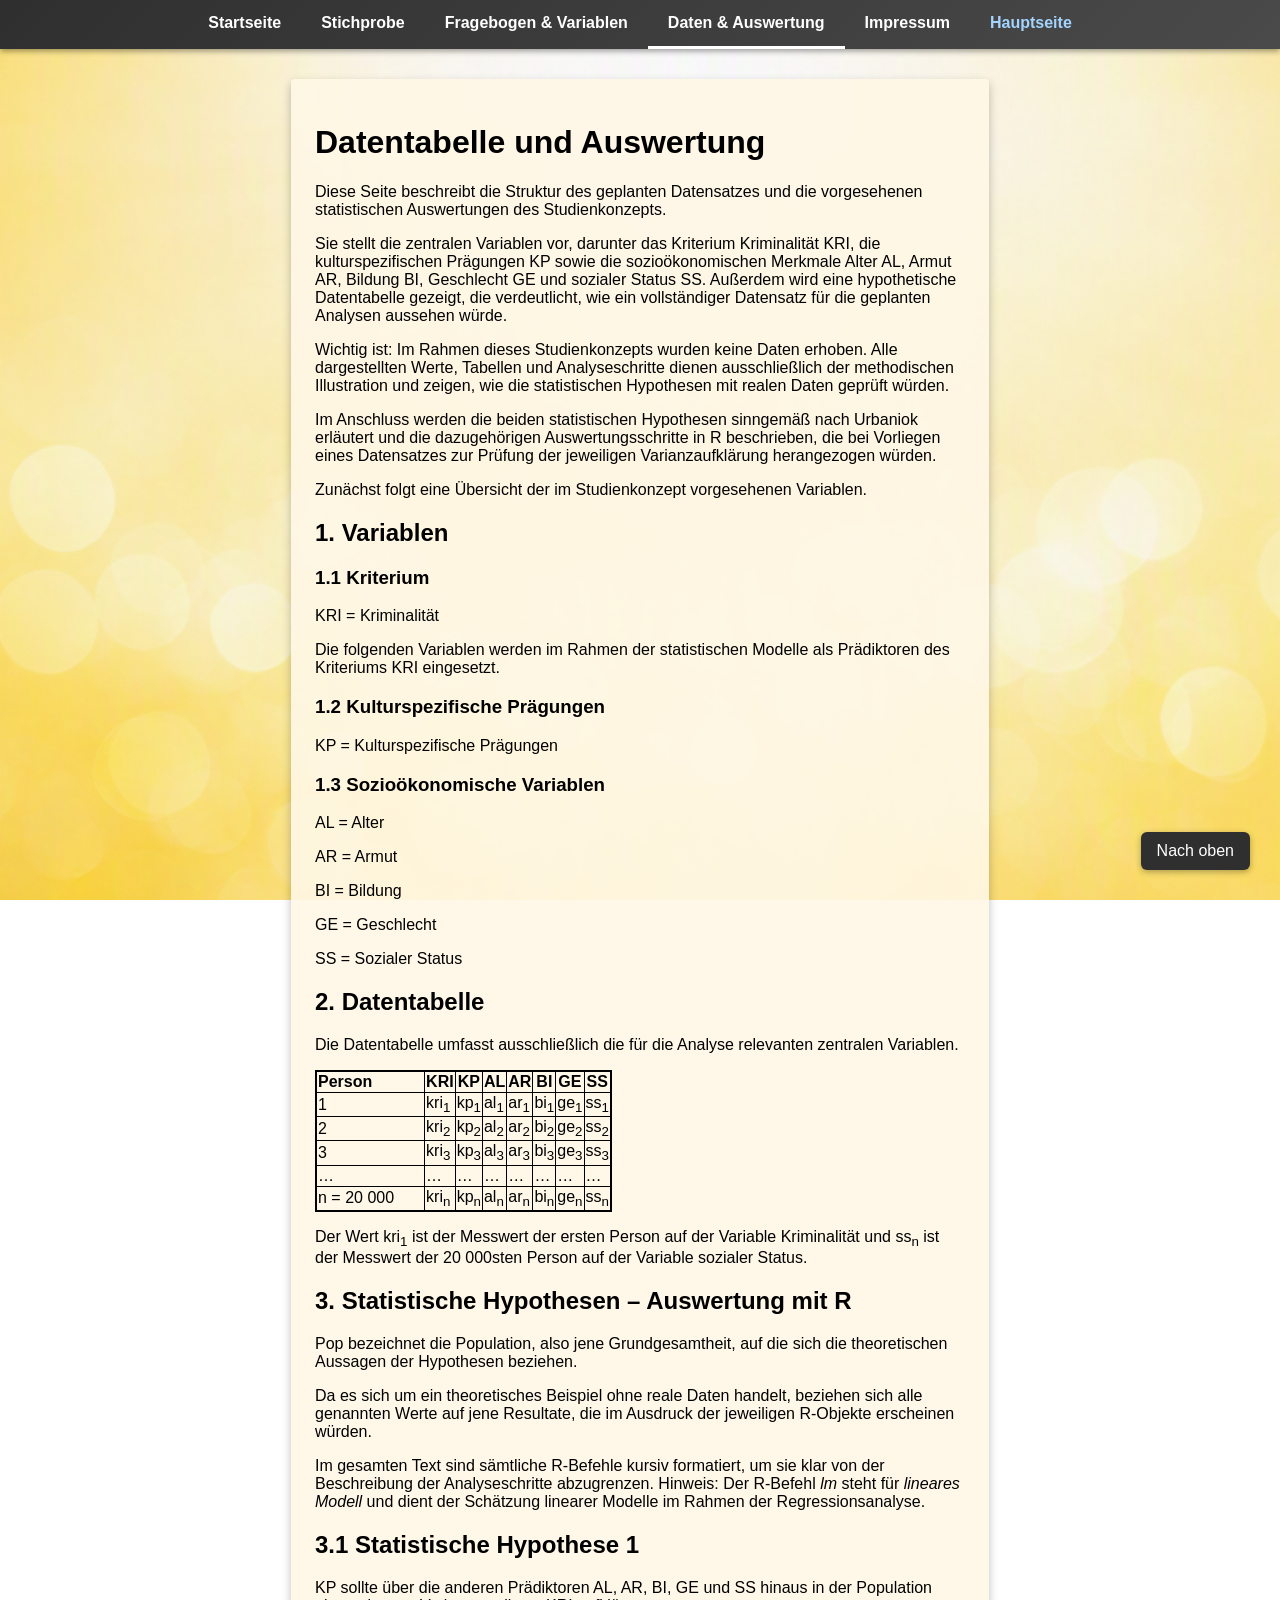
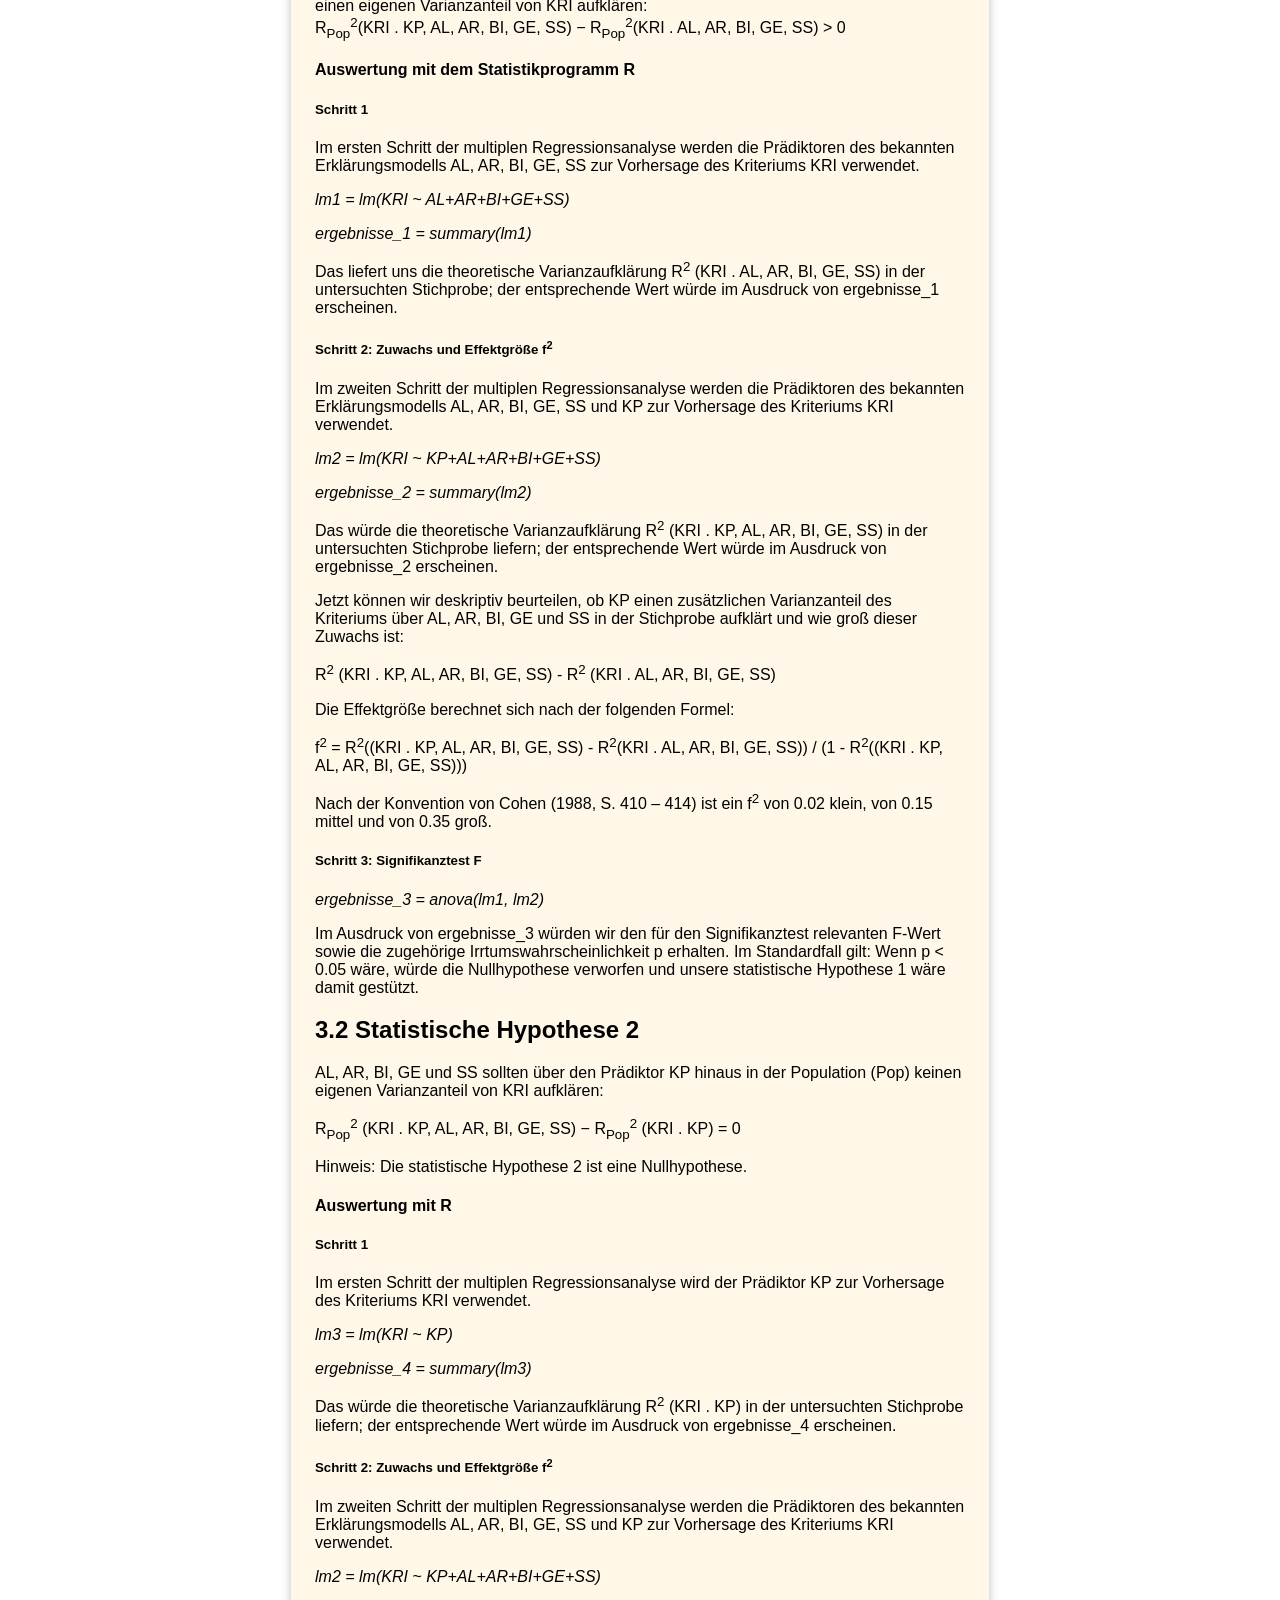
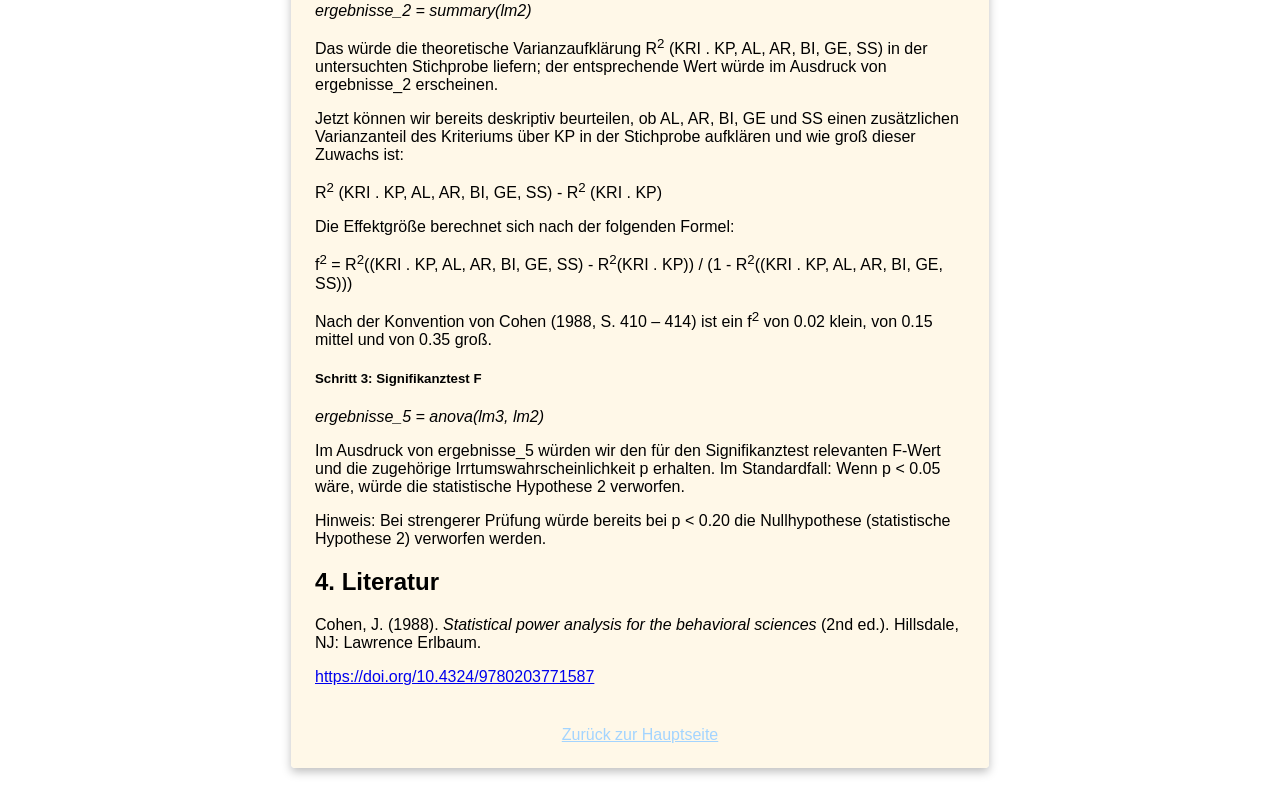
==== daten.html @ 9d4a14b6 "Add files via upload" ====
<!DOCTYPE html>
<html lang="de">
<head>
    <meta charset="UTF-8">
    <meta name="viewport" content="width=device-width, initial-scale=1.0">

    <!-- Google Analytics GA4 -->
    <script async src="https://www.googletagmanager.com/gtag/js?id=G-37CLNTBSNG"></script>
    <script>
        window.dataLayer = window.dataLayer || [];
        function gtag(){dataLayer.push(arguments);}
        gtag('js', new Date());
        gtag('config', 'G-37CLNTBSNG');
    </script>

    <title>Daten & Auswertung der Schweizer Studie – Datensatzstruktur & Regression</title>

    <meta name="description" content="Struktur des geplanten Datensatzes, zentrale Variablen und die statistischen Auswertungsschritte der Schweizer Studie – inklusive Varianzaufklärung.">

    <link rel="canonical" href="https://studienkonzept.kuhlmei.ch/daten.html">

    <link rel="stylesheet" href="style.css">

    <!-- Strukturierte Daten (Schema.org) -->
    <script type="application/ld+json">
   {
  "@context": "https://schema.org",
  "@graph": [

    {
      "@type": "WebPage",
      "@id": "https://studienkonzept.kuhlmei.ch/daten.html#webpage",
      "name": "Daten & Auswertung der Schweizer Studie",
      "url": "https://studienkonzept.kuhlmei.ch/daten.html",
      "description": "Struktur des geplanten Datensatzes, zentrale Variablen und die statistischen Auswertungsschritte der Schweizer Studie – inklusive Varianzaufklärung.",
      "inLanguage": "de"
    },

    {
      "@type": "BreadcrumbList",
      "@id": "https://studienkonzept.kuhlmei.ch/daten.html#breadcrumb",
      "itemListElement": [
        {
          "@type": "ListItem",
          "position": 1,
          "name": "Startseite",
          "item": "https://studienkonzept.kuhlmei.ch/"
        },
        {
          "@type": "ListItem",
          "position": 2,
          "name": "Daten & Auswertung",
          "item": "https://studienkonzept.kuhlmei.ch/daten.html"
        }
      ]
    },

    {
      "@type": "ScholarlyArticle",
      "@id": "https://studienkonzept.kuhlmei.ch/daten.html#article",
      "headline": "Daten & Auswertung der Schweizer Studie",
      "url": "https://studienkonzept.kuhlmei.ch/daten.html",
      "inLanguage": "de",
      "author": {
        "@type": "Person",
        "name": "Dr. Eckehard Kuhlmei"
      },
      "about": [
        "Kriminalität (KRI)",
        "Kulturspezifische Prägungen (KP)",
        "Sozioökonomische Variablen (AL, AR, BI, GE, SS)",
        "Regressionsanalyse",
        "Varianzaufklärung",
        "Hypothetische Datensätze"
      ],
      "keywords": [
        "Datensatzstruktur",
        "Regression",
        "Varianzaufklärung",
        "Schweizer Studie",
        "Statistische Hypothesen",
        "R-Auswertung"
      ]
    },

    {
      "@type": "Dataset",
      "@id": "https://studienkonzept.kuhlmei.ch/daten.html#dataset",
      "name": "Hypothetischer Datensatz der Schweizer Studie",
      "description": "Struktur und Variablen eines hypothetischen Datensatzes zur Analyse von Kriminalität, kulturspezifischen Prägungen und sozioökonomischen Merkmalen.",
      "url": "https://studienkonzept.kuhlmei.ch/daten.html",
      "creator": {
        "@type": "Person",
        "name": "Dr. Eckehard Kuhlmei"
      },
      "inLanguage": "de",
      "isAccessibleForFree": true,
      "variableMeasured": [
        {
          "@type": "PropertyValue",
          "name": "KRI",
          "description": "Kriminalität"
        },
        {
          "@type": "PropertyValue",
          "name": "KP",
          "description": "Kulturspezifische Prägungen"
        },
        {
          "@type": "PropertyValue",
          "name": "AL",
          "description": "Alter"
        },
        {
          "@type": "PropertyValue",
          "name": "AR",
          "description": "Armut"
        },
        {
          "@type": "PropertyValue",
          "name": "BI",
          "description": "Bildung"
        },
        {
          "@type": "PropertyValue",
          "name": "GE",
          "description": "Geschlecht"
        },
        {
          "@type": "PropertyValue",
          "name": "SS",
          "description": "Sozialer Status"
        }
      ]
    }

  ]
}

    </script>

</head>

<body>

    <!-- Navigation – identisch zur Fragebogenseite -->
    <nav class="main-nav">
        <ul>
            <li><a href="index.html">Startseite</a></li>
            <li><a href="stichprobe.html">Stichprobe</a></li>
            <li><a href="fragebogen.html">Fragebogen & Variablen</a></li>
            <li><a href="daten.html" class="active">Daten & Auswertung</a></li>
            <li><a href="impressum.html">Impressum</a></li>
            <li><a href="https://urban.kuhlmei.ch" class="nav-link-main">Hauptseite</a></li>
        </ul>
    </nav>

    <!-- Hauptinhalt -->
    <div class="page-wrapper">

        <h1> Datentabelle und Auswertung </h1>

<p> Diese Seite beschreibt die Struktur des geplanten Datensatzes und die vorgesehenen statistischen Auswertungen des Studienkonzepts. </p>

<p> Sie stellt die zentralen Variablen vor, darunter das Kriterium Kriminalität KRI, die kulturspezifischen Prägungen KP sowie die sozioökonomischen Merkmale Alter AL, Armut AR, Bildung BI, Geschlecht GE und sozialer Status SS. Außerdem wird eine hypothetische Datentabelle gezeigt, die verdeutlicht, wie ein vollständiger Datensatz für die geplanten Analysen aussehen würde. </p>

<p> Wichtig ist: Im Rahmen dieses Studienkonzepts wurden keine Daten erhoben. Alle dargestellten Werte, Tabellen und Analyseschritte dienen ausschließlich der methodischen Illustration und zeigen, wie die statistischen Hypothesen mit realen Daten geprüft würden. </p>

<p> Im Anschluss werden die beiden statistischen Hypothesen sinngemäß nach Urbaniok erläutert und die dazugehörigen Auswertungsschritte in R beschrieben, die bei Vorliegen eines Datensatzes zur Prüfung der jeweiligen Varianzaufklärung herangezogen würden.</p>

<p> Zunächst folgt eine Übersicht der im Studienkonzept vorgesehenen Variablen. </p>

<h2> 1. Variablen </h2>

<h3> 1.1 Kriterium </h3>

<p> KRI = Kriminalität</p>

<p>Die folgenden Variablen werden im Rahmen
der statistischen Modelle als Prädiktoren des Kriteriums KRI eingesetzt.</p>

<h3> 1.2 Kulturspezifische Prägungen </h3>

<p> KP = Kulturspezifische Prägungen</p>

<h3> 1.3 Sozioökonomische Variablen </h3>

<p> AL = Alter</p>
<p> AR = Armut</p>
<p> BI = Bildung</p>
<p> GE = Geschlecht</p>
<p> SS = Sozialer Status</p>


<h2> 2. Datentabelle </h2>

<p> Die Datentabelle umfasst ausschließlich die für die Analyse relevanten zentralen Variablen. </p>


<table class="table-wide-first-column">
    <thead>
        <tr>
            <th>Person</th>
            <th>KRI</th>
            <th>KP</th>
            <th>AL</th>
            <th>AR</th>
            <th>BI</th>
            <th>GE</th>
            <th>SS</th>
        </tr>
    </thead>

    <tbody>
        <tr>
            <td>1</td>
            <td>kri<sub>1</sub></td>
            <td>kp<sub>1</sub></td>
            <td>al<sub>1</sub></td>
            <td>ar<sub>1</sub></td>
            <td>bi<sub>1</sub></td>
            <td>ge<sub>1</sub></td>
            <td>ss<sub>1</sub></td>
        </tr>

        <tr>
            <td>2</td>
            <td>kri<sub>2</sub></td>
            <td>kp<sub>2</sub></td>
            <td>al<sub>2</sub></td>
            <td>ar<sub>2</sub></td>
            <td>bi<sub>2</sub></td>
            <td>ge<sub>2</sub></td>
            <td>ss<sub>2</sub></td>
        </tr>

        <tr>
            <td>3</td>
            <td>kri<sub>3</sub></td>
            <td>kp<sub>3</sub></td>
            <td>al<sub>3</sub></td>
            <td>ar<sub>3</sub></td>
            <td>bi<sub>3</sub></td>
            <td>ge<sub>3</sub></td>
            <td>ss<sub>3</sub></td>
        </tr>

        <tr>
            <td>…</td>
            <td>…</td>
            <td>…</td>
            <td>…</td>
            <td>…</td>
            <td>…</td>
            <td>…</td>
            <td>…</td>
        </tr>

        <tr>
            <td>n = 20&nbsp;000</td>
            <td>kri<sub>n</sub></td>
            <td>kp<sub>n</sub></td>
            <td>al<sub>n</sub></td>
            <td>ar<sub>n</sub></td>
            <td>bi<sub>n</sub></td>
            <td>ge<sub>n</sub></td>
            <td>ss<sub>n</sub></td>
        </tr>
    </tbody>
</table>


<p> Der Wert kri<sub>1</sub> ist der Messwert der ersten Person auf der Variable Kriminalität und ss<sub>n</sub> ist der Messwert der 20&nbsp;000sten Person auf der Variable sozialer Status.</p>

<h2> 3. Statistische Hypothesen – Auswertung mit R </h2>

<p> Pop bezeichnet die Population, also jene Grundgesamtheit, auf die sich die theoretischen Aussagen der Hypothesen beziehen.</p>

<p> Da es sich um ein theoretisches Beispiel ohne reale Daten handelt, beziehen sich alle genannten Werte auf jene Resultate, die im Ausdruck der jeweiligen R-Objekte erscheinen würden.</p>

<p>Im gesamten Text sind sämtliche R‑Befehle kursiv formatiert, um sie klar von der Beschreibung der Analyseschritte abzugrenzen.
Hinweis: Der R-Befehl <em>lm</em> steht für <em>lineares Modell</em> und dient der Schätzung linearer Modelle im Rahmen der Regressionsanalyse.</p>

<h2> 3.1 Statistische Hypothese 1 </h2> 

KP sollte über die anderen Prädiktoren AL, AR, BI, GE und SS hinaus in der Population einen eigenen Varianzanteil von KRI aufklären: <br>

R<sub>Pop</sub><sup>2</sup>(KRI . KP, AL, AR, BI, GE, SS) 
−
R<sub>Pop</sub><sup>2</sup>(KRI . AL, AR, BI, GE, SS) > 0

<h4> Auswertung mit dem Statistikprogramm R </h4>

<h5> Schritt 1</h5>

<p> Im ersten Schritt der multiplen Regressionsanalyse werden die Prädiktoren des bekannten Erklärungsmodells AL, AR, BI, GE, SS zur Vorhersage des Kriteriums KRI verwendet.</p>

<p> <em>lm1 = lm(KRI ~ AL+AR+BI+GE+SS)</em></p>

<p> <em>ergebnisse_1 = summary(lm1)</em> </p>

<p> Das liefert uns die theoretische Varianzaufklärung R<sup>2</sup> (KRI . AL, AR, BI, GE, SS) in der untersuchten Stichprobe; der entsprechende Wert würde im Ausdruck von ergebnisse_1 erscheinen. </p>

<h5> Schritt 2: Zuwachs und Effektgröße f<sup>2</sup> </h5>

<p> Im zweiten Schritt der multiplen Regressionsanalyse werden die Prädiktoren des bekannten Erklärungsmodells AL, AR, BI, GE, SS und KP zur Vorhersage des Kriteriums KRI verwendet. </p>

<p> <em>lm2 = lm(KRI ~ KP+AL+AR+BI+GE+SS)</em> </p>

<p> <em>ergebnisse_2 = summary(lm2)</em> </p>

<p> Das würde die theoretische Varianzaufklärung R<sup>2</sup> (KRI . KP, AL, AR, BI, GE, SS) in der untersuchten Stichprobe liefern; der entsprechende Wert würde im Ausdruck von ergebnisse_2 erscheinen.</p>

<p> Jetzt können wir deskriptiv beurteilen, ob KP einen zusätzlichen Varianzanteil des Kriteriums über AL, AR, BI, GE und SS  in der Stichprobe aufklärt und wie groß dieser Zuwachs ist: </p>

<p> R<sup>2</sup> (KRI . KP, AL, AR, BI, GE, SS) - R<sup>2</sup> (KRI . AL, AR, BI, GE, SS) </p>

<p>Die Effektgröße berechnet sich nach der folgenden Formel:</p>

<p>f<sup>2</sup> = R<sup>2</sup>((KRI . KP, AL, AR, BI, GE, SS) - R<sup>2</sup>(KRI . AL, AR, BI, GE, SS)) / (1 - R<sup>2</sup>((KRI . KP, AL, AR, BI, GE, SS)))</p>

<p>Nach der Konvention von Cohen (1988, S. 410 – 414) ist ein f<sup>2</sup> von 0.02 klein, von 0.15 mittel und von 0.35 groß.</p>

<h5> Schritt 3: Signifikanztest F</h5>

<p> <em>ergebnisse_3 = anova(lm1, lm2)</em> </p>

<p> Im Ausdruck von ergebnisse_3 würden wir den für den Signifikanztest relevanten F-Wert sowie die zugehörige Irrtumswahrscheinlichkeit p erhalten. Im Standardfall gilt: Wenn p < 0.05 wäre, würde die Nullhypothese verworfen und unsere statistische Hypothese 1 wäre damit gestützt.</p>

<h2> 3.2 Statistische Hypothese 2 </h2>

<p> AL, AR, BI, GE und SS sollten über den Prädiktor KP hinaus in der Population (Pop) keinen eigenen Varianzanteil von KRI aufklären: </p>

<p> R<sub>Pop</sub><sup>2</sup> (KRI . KP, AL, AR, BI, GE, SS) − R<sub>Pop</sub><sup>2</sup> (KRI . KP) = 0</p>

<p> Hinweis: Die statistische Hypothese 2 ist eine Nullhypothese. </p>

<h4> Auswertung mit R </h4>

<h5> Schritt 1</h5>

<p> Im ersten Schritt der multiplen Regressionsanalyse wird der Prädiktor KP zur Vorhersage des Kriteriums KRI verwendet. </p>

<p> <em>lm3 = lm(KRI ~ KP)</em> </p>

<p> <em>ergebnisse_4 = summary(lm3)</em> </p>

<p> Das würde die theoretische Varianzaufklärung R<sup>2</sup> (KRI . KP) in der untersuchten Stichprobe liefern; der entsprechende Wert würde im Ausdruck von ergebnisse_4 erscheinen.</p>

<h5> Schritt 2: Zuwachs und Effektgröße f<sup>2</sup> </h5>

<p> Im zweiten Schritt der multiplen Regressionsanalyse werden die Prädiktoren des bekannten Erklärungsmodells AL, AR, BI, GE, SS und KP zur Vorhersage des Kriteriums KRI verwendet. </p>

<p> <em>lm2 = lm(KRI ~ KP+AL+AR+BI+GE+SS)</em> </p>

<p> <em>ergebnisse_2 = summary(lm2)</em> </p>

<p> Das würde die theoretische Varianzaufklärung R<sup>2</sup> (KRI . KP, AL, AR, BI, GE, SS) in der untersuchten Stichprobe liefern; der entsprechende Wert würde im Ausdruck von ergebnisse_2 erscheinen.</p>

<p> Jetzt können wir bereits deskriptiv beurteilen, ob AL, AR, BI, GE und SS  einen zusätzlichen Varianzanteil des Kriteriums über KP in der Stichprobe aufklären und wie groß dieser Zuwachs ist: </p>

<p> R<sup>2</sup> (KRI . KP, AL, AR, BI, GE, SS) - R<sup>2</sup> (KRI . KP)</p>

<p>Die Effektgröße berechnet sich nach der folgenden Formel:</p>

<p>f<sup>2</sup> = R<sup>2</sup>((KRI . KP, AL, AR, BI, GE, SS) - R<sup>2</sup>(KRI . KP)) / (1 - R<sup>2</sup>((KRI . KP, AL, AR, BI, GE, SS)))</p>

<p>Nach der Konvention von Cohen (1988, S. 410 – 414) ist ein f<sup>2</sup> von 0.02 klein, von 0.15 mittel und von 0.35 groß.</p>

<h5> Schritt 3: Signifikanztest F </h5>

<p> <em>ergebnisse_5 = anova(lm3, lm2)</em> </p>

<p> Im Ausdruck von ergebnisse_5 würden wir den für den Signifikanztest relevanten F-Wert und die zugehörige Irrtumswahrscheinlichkeit p erhalten.  Im Standardfall: Wenn p < 0.05 wäre, würde die statistische Hypothese 2 verworfen. </p>

<p> Hinweis: Bei strengerer Prüfung würde bereits bei p < 0.20 die Nullhypothese (statistische Hypothese 2) verworfen werden. </p>

<h2> 4. Literatur </h2>
<p> Cohen, J. (1988). <em>Statistical power analysis for the behavioral sciences</em> (2nd ed.). Hillsdale, NJ: Lawrence Erlbaum. </p>
<p><a href="https://doi.org/10.4324/9780203771587">https://doi.org/10.4324/9780203771587</a></p>

<!-- Zentrierter Link zurück -->
<div style="text-align:center; margin-top:40px;">
    <a href="https://urban.kuhlmei.ch/kausalitätsnachweis.html" class="back-link" style="color:#a3d4ff;">
        Zurück zur Hauptseite
    </a>
</div>


    </div>

</div>
<p style="margin-top:40px;">
            <a href="#" class="back-to-top">Nach oben</a>
        </p>

</body>
</html>
---- style.css ----
/* ---------------------------------------------------------
   GLOBAL
--------------------------------------------------------- */

body {
    margin: 0;
    font-family: Arial, sans-serif;
    background-image: url("hintergkn.png");
    background-size: cover;
    background-position: center;
    background-attachment: fixed;
    color: #000;
}

/* ---------------------------------------------------------
   NAVIGATION – Marmor-Dunkelgrau, glänzend, zentriert
--------------------------------------------------------- */

.main-nav {
    background: linear-gradient(135deg, #2f2f2f, #4a4a4a);
    color: #ffffff;
    box-shadow: 0 2px 6px rgba(0,0,0,0.4);
}

.main-nav ul {
    list-style: none;
    margin: 0;
    padding: 0;

    display: flex;
    justify-content: center;
    align-items: center;
}

.main-nav li {
    margin: 0;
}

.main-nav a {
    display: block;
    padding: 14px 20px;
    color: #ffffff;
    text-decoration: none;
    font-weight: 600;

    border-bottom: 3px solid transparent;   /* Basislinie unsichtbar */
}

/* Hover-Effekt */
.main-nav a:hover {
    background-color: rgba(255,255,255,0.15);
}

/* ---------------------------------------------------------
   AKTIVER NAVIGATIONSPUNKT – Unterstrichen
--------------------------------------------------------- */

.main-nav a.active {
    border-bottom: 3px solid #ffffff;       /* klare Unterstreichung */
    text-underline-offset: 4px;
}

/* ---------------------------------------------------------
   PAGE WRAPPER – Cremeweiß, Opazität 0.9, schmal
--------------------------------------------------------- */

.page-wrapper {
    max-width: 650px;
    margin: 30px auto;
    padding: 24px;
    background-color: rgba(255, 248, 230, 0.9);
    box-shadow: 0 4px 10px rgba(0,0,0,0.25);
    border-radius: 4px;
}

/* ---------------------------------------------------------
   TEXT & BILDER
--------------------------------------------------------- */

.page-wrapper img {
    width: 100%;
    height: auto;
    margin: 20px 0;
    display: block;
}

/* ---------------------------------------------------------
   RESPONSIVE DESIGN – unter 600px Navigation vertikal
--------------------------------------------------------- */

@media (max-width: 600px) {

    .main-nav ul {
        flex-direction: column;
        justify-content: center;
    }

    .main-nav a {
        border-top: 1px solid rgba(255,255,255,0.2);
        text-align: center;
    }

    .page-wrapper {
        max-width: 90%;
        margin: 15px auto;
        padding: 18px;
    }
}

/* ---------------------------------------------------------
   BACK TO TOP BUTTON
--------------------------------------------------------- */

.back-to-top {
    background-color: #2f2f2f;
    color: white;
    padding: 8px 14px;
    border-radius: 6px;
    text-decoration: none;
}

.back-to-top:hover {
    background-color: #3399ff;
}

/* ---------------------------------------------------------
   SUPERSMALL
--------------------------------------------------------- */

.supersmall {
    font-size: 0.7em;
    vertical-align: super;
}

/* ---------------------------------------------------------
   BACK TO TOP BUTTON – rechts unten fixiert
--------------------------------------------------------- */

.back-to-top {
    position: fixed;
    bottom: 30px;
    right: 30px;
    background-color: #2f2f2f;
    color: white;
    padding: 10px 16px;
    border-radius: 6px;
    text-decoration: none;
    box-shadow: 0 2px 6px rgba(0,0,0,0.3);
    z-index: 999;
}

.back-to-top:hover {
    background-color: #3399ff;
}

.indent-o {
    margin-left: 18px;
}


/* ---------------------------------------------------------
   LISTEN-EINZÜGE
--------------------------------------------------------- */

/* Einzug für Absätze mit schwarzem Punkt (•) */
.indent-dot {
    margin-left: 12px;
}

/* Stärkerer Einzug für Absätze mit o */
.indent-o {
    margin-left: 26px;
}

/* Hauptseite-Link hellblau */
.nav-link-main {
    color: #a3d4ff !important;
}

.table-wide-first-column td:first-child,
.table-wide-first-column th:first-child {
    text-align: left !important;
    padding-right: 30px; /* größerer Abstand zur zweiten Spalte */
}

/* Schwarze Umrandung für die gesamte Tabelle */
.table-wide-first-column {
    border: 2px solid black;
    border-collapse: collapse;
}

/* Schwarze Linien für alle Zellen */
.table-wide-first-column th,
.table-wide-first-column td {
    border: 1px solid black;
}

/* Erste Spalte linksbündig + größerer Abstand */
.table-wide-first-column th:first-child,
.table-wide-first-column td:first-child {
    text-align: left !important;
    padding-right: 30px;
}
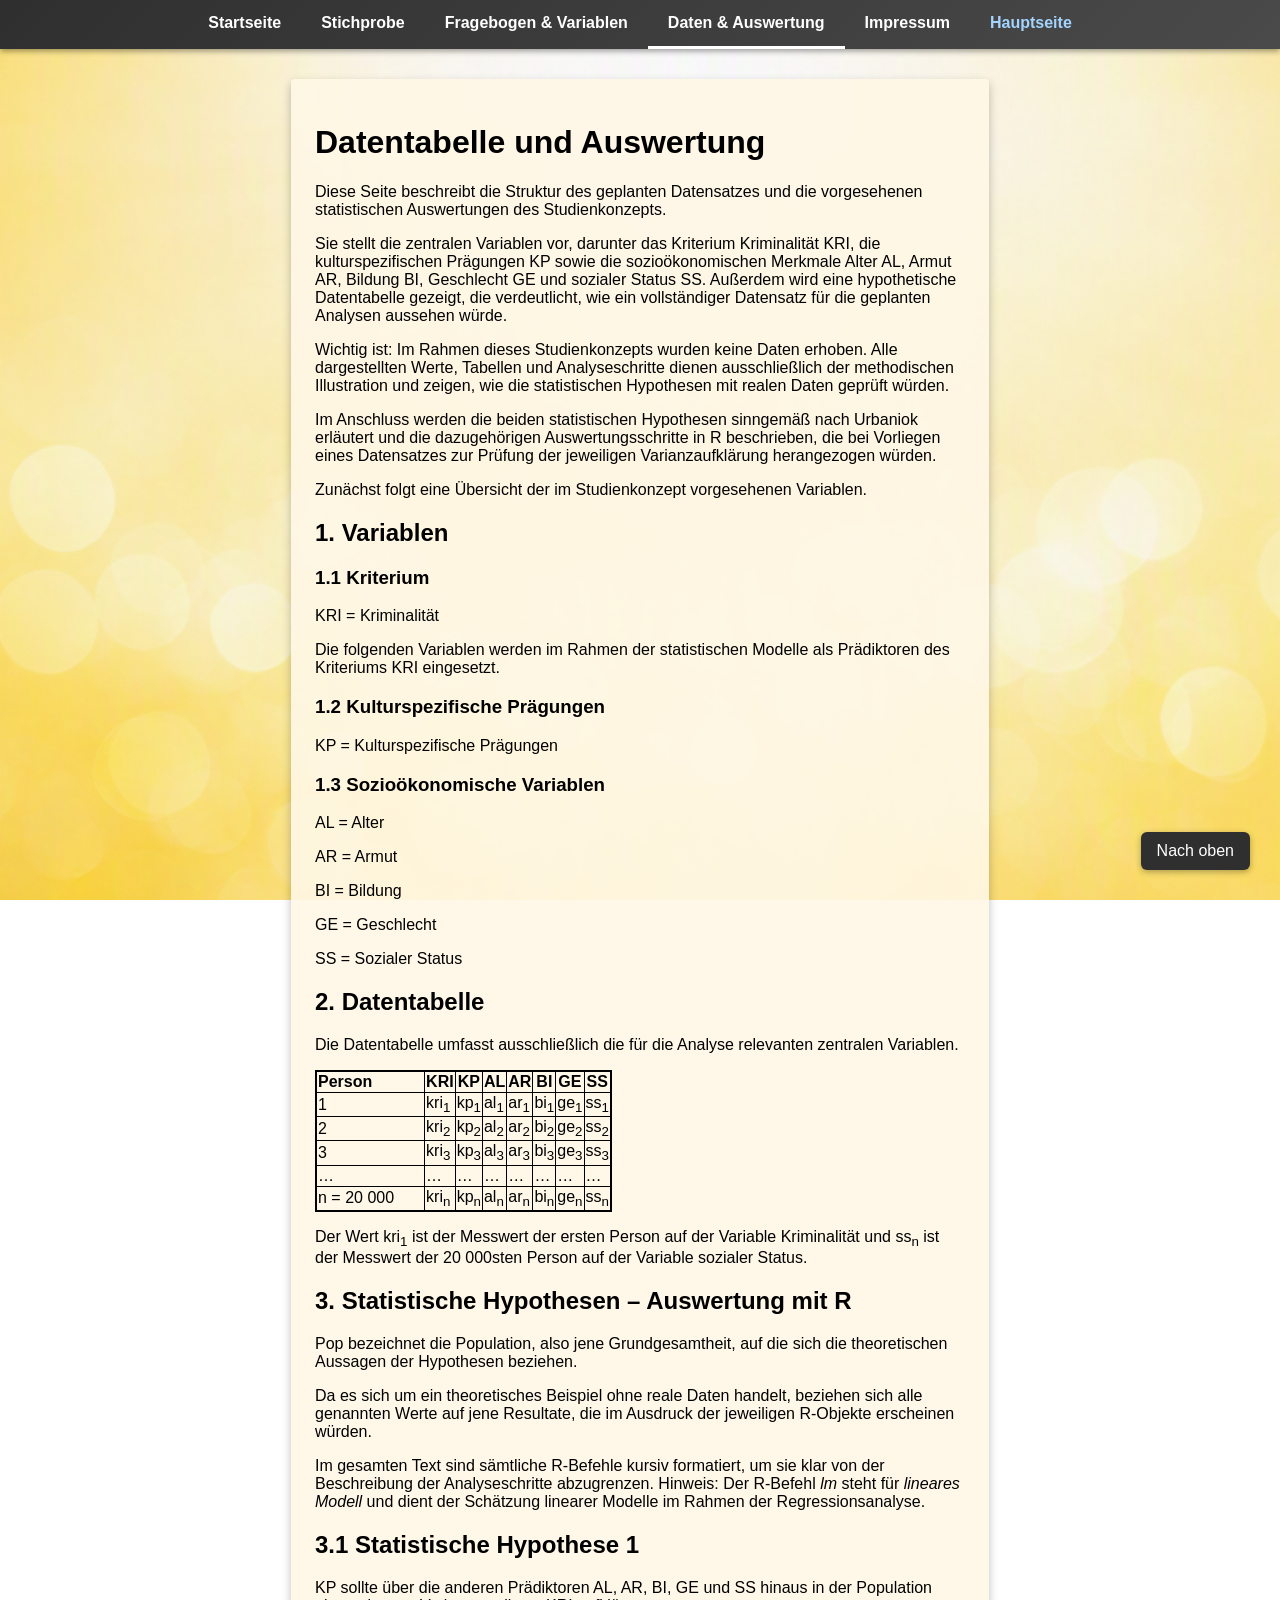
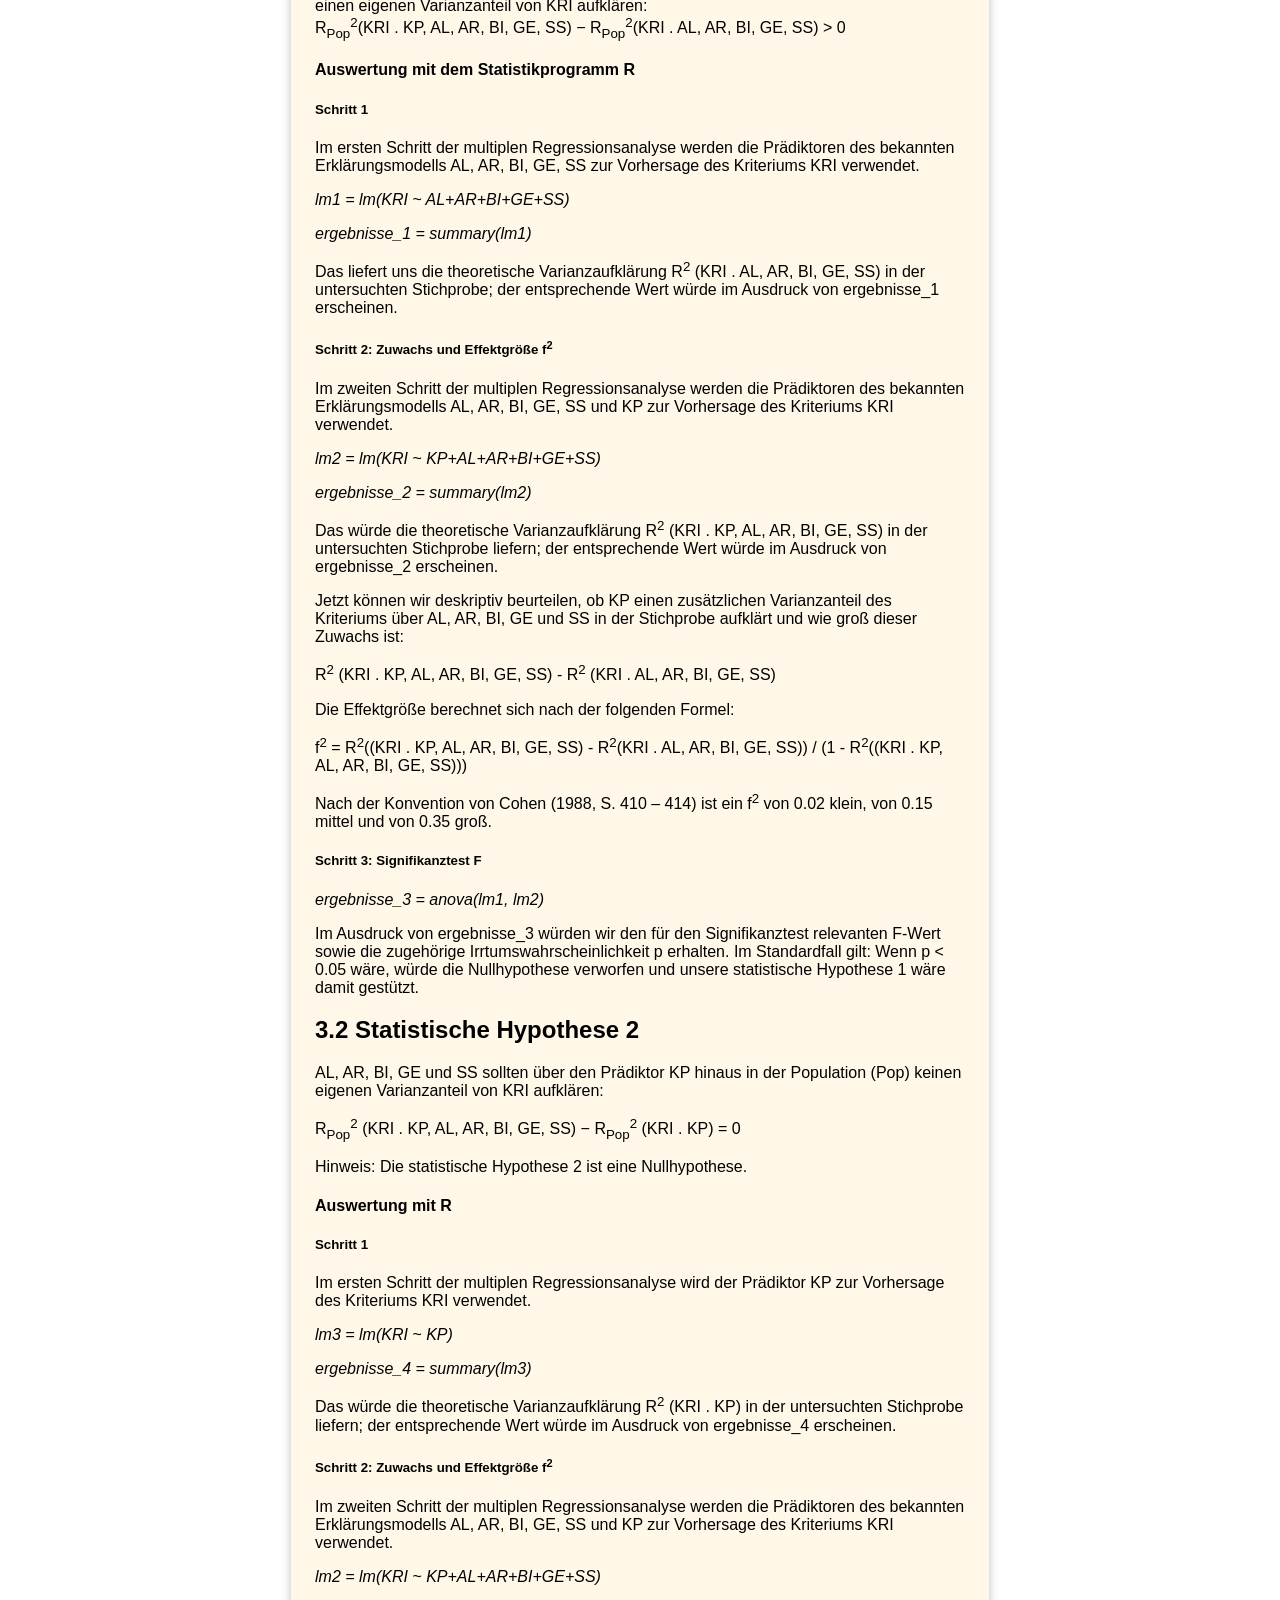
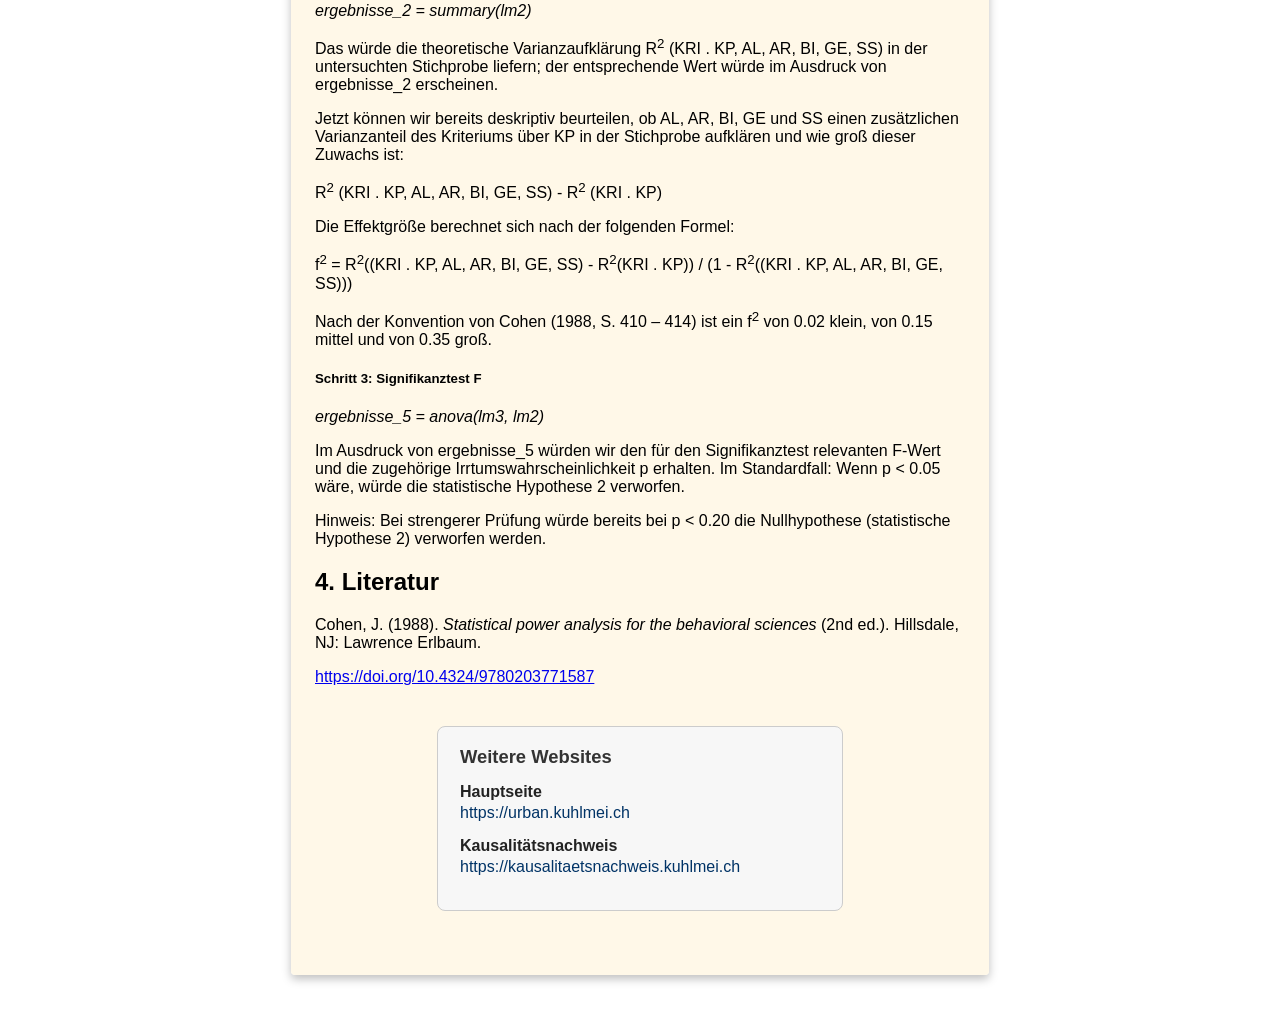
==== commit 97201b9a: "Add files via upload" ====
--- a/daten.html
+++ b/daten.html
@@ -379,13 +379,25 @@
 <p> Cohen, J. (1988). <em>Statistical power analysis for the behavioral sciences</em> (2nd ed.). Hillsdale, NJ: Lawrence Erlbaum. </p>
 <p><a href="https://doi.org/10.4324/9780203771587">https://doi.org/10.4324/9780203771587</a></p>
 
-<!-- Zentrierter Link zurück -->
-<div style="text-align:center; margin-top:40px;">
-    <a href="https://urban.kuhlmei.ch/kausalitätsnachweis.html" class="back-link" style="color:#a3d4ff;">
-        Zurück zur Hauptseite
-    </a>
+<div class="linkbox small-centered">
+
+    <h3>Weitere Websites</h3>
+
+    <div class="item">
+        <span>Hauptseite</span>
+        <a href="https://urban.kuhlmei.ch" target="_blank">
+            https://urban.kuhlmei.ch
+        </a>
+    </div>
+
+    <div class="item">
+        <span>Kausalitätsnachweis</span>
+        <a href="https://kausalitaetsnachweis.kuhlmei.ch" target="_blank">
+            https://kausalitaetsnachweis.kuhlmei.ch
+        </a>
+    </div>
+
 </div>
-
 
     </div>
 
--- a/style.css
+++ b/style.css
@@ -201,3 +201,52 @@
     text-align: left !important;
     padding-right: 30px;
 }
+
+.linkbox {
+    border: 1px solid #ccc;
+    background: #f7f7f7;
+    padding: 25px;
+    border-radius: 8px;
+    max-width: 650px;
+    margin-top: 40px;
+}
+
+.linkbox h3 {
+    margin-top: 0;
+    margin-bottom: 15px;
+    font-size: 1.15em;
+    color: #333;
+}
+
+.linkbox .section {
+    margin-top: 30px;
+}
+
+.item {
+    margin-bottom: 15px;
+}
+
+.item span {
+    font-weight: 600;
+    display: block;
+    margin-bottom: 3px;
+    color: #222;
+}
+
+.item a {
+    color: #003366;
+    text-decoration: none;
+    word-break: break-all;
+}
+
+.item a:hover {
+    text-decoration: underline;
+}
+
+
+.linkbox.small-centered {
+    width: 360px;
+    margin: 2.5rem auto;   /* zentriert */
+    padding: 1.2rem 1.4rem;
+    text-align: left;
+}
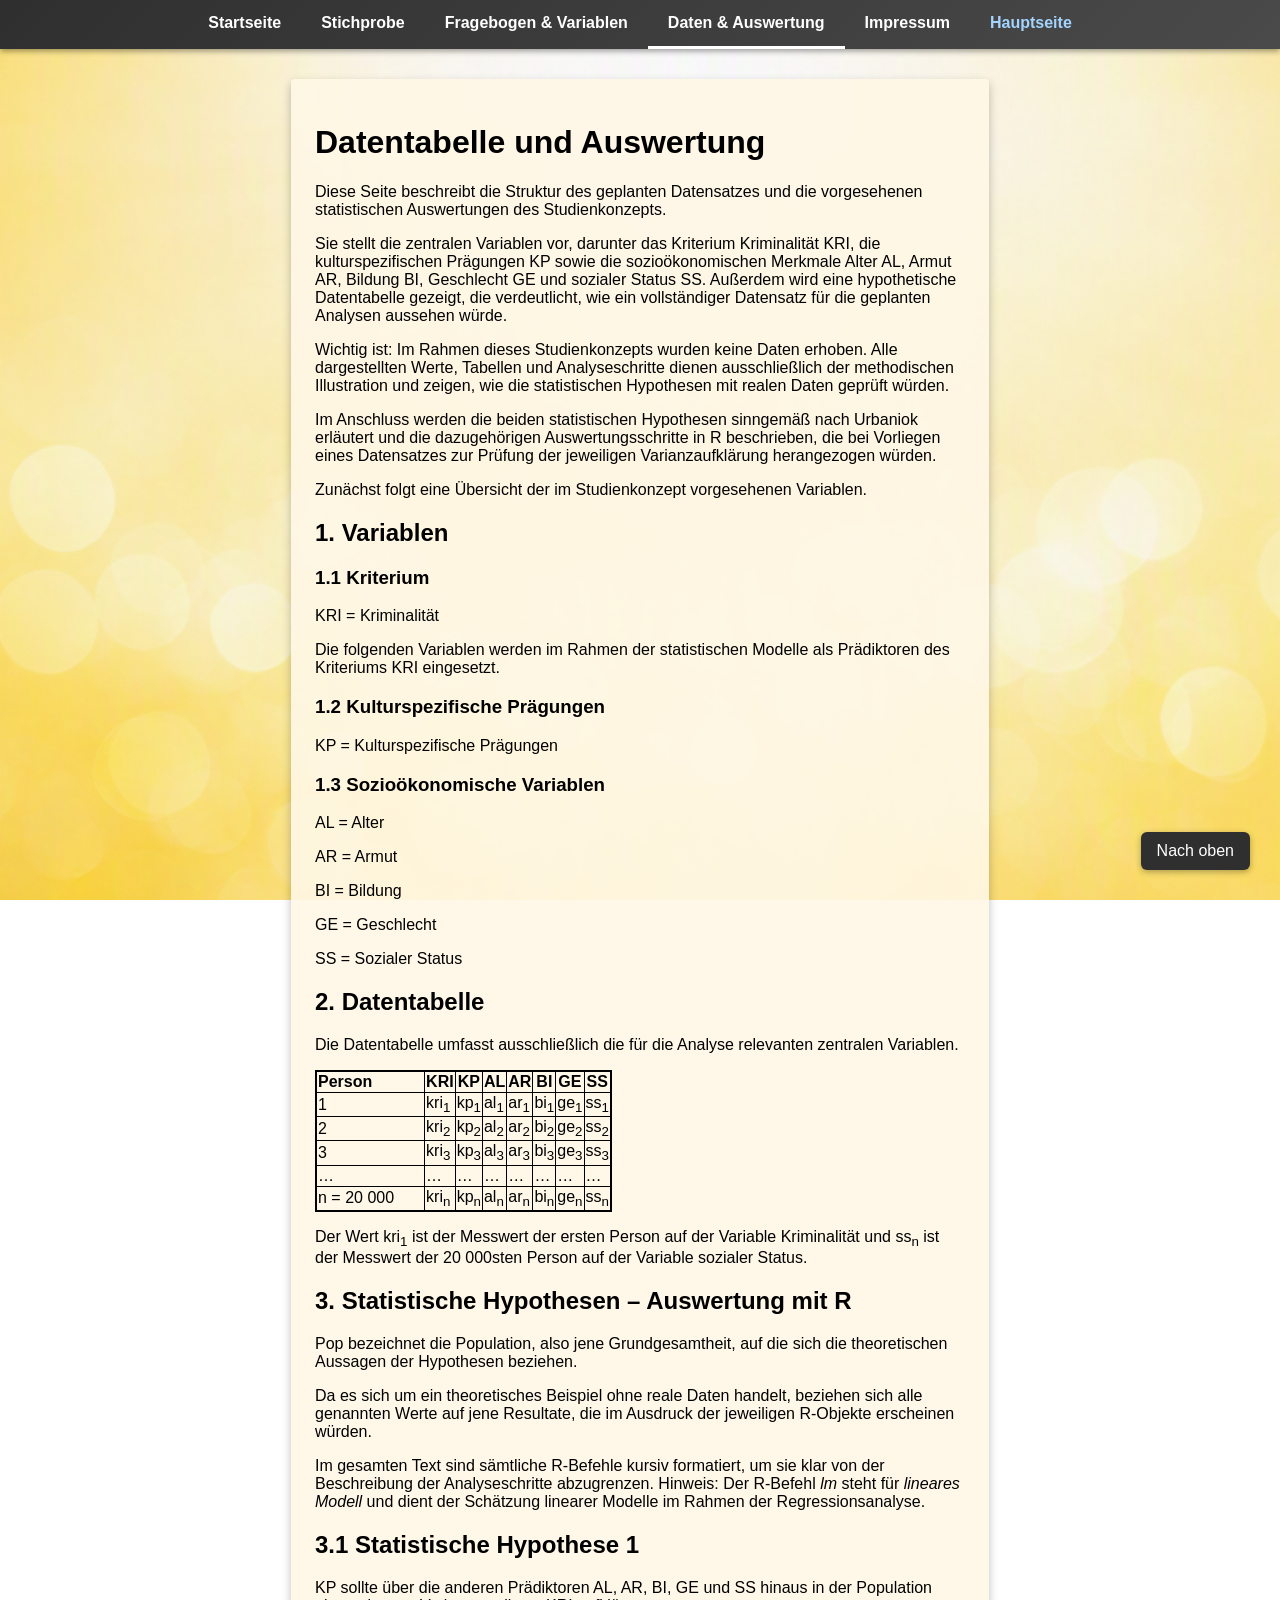
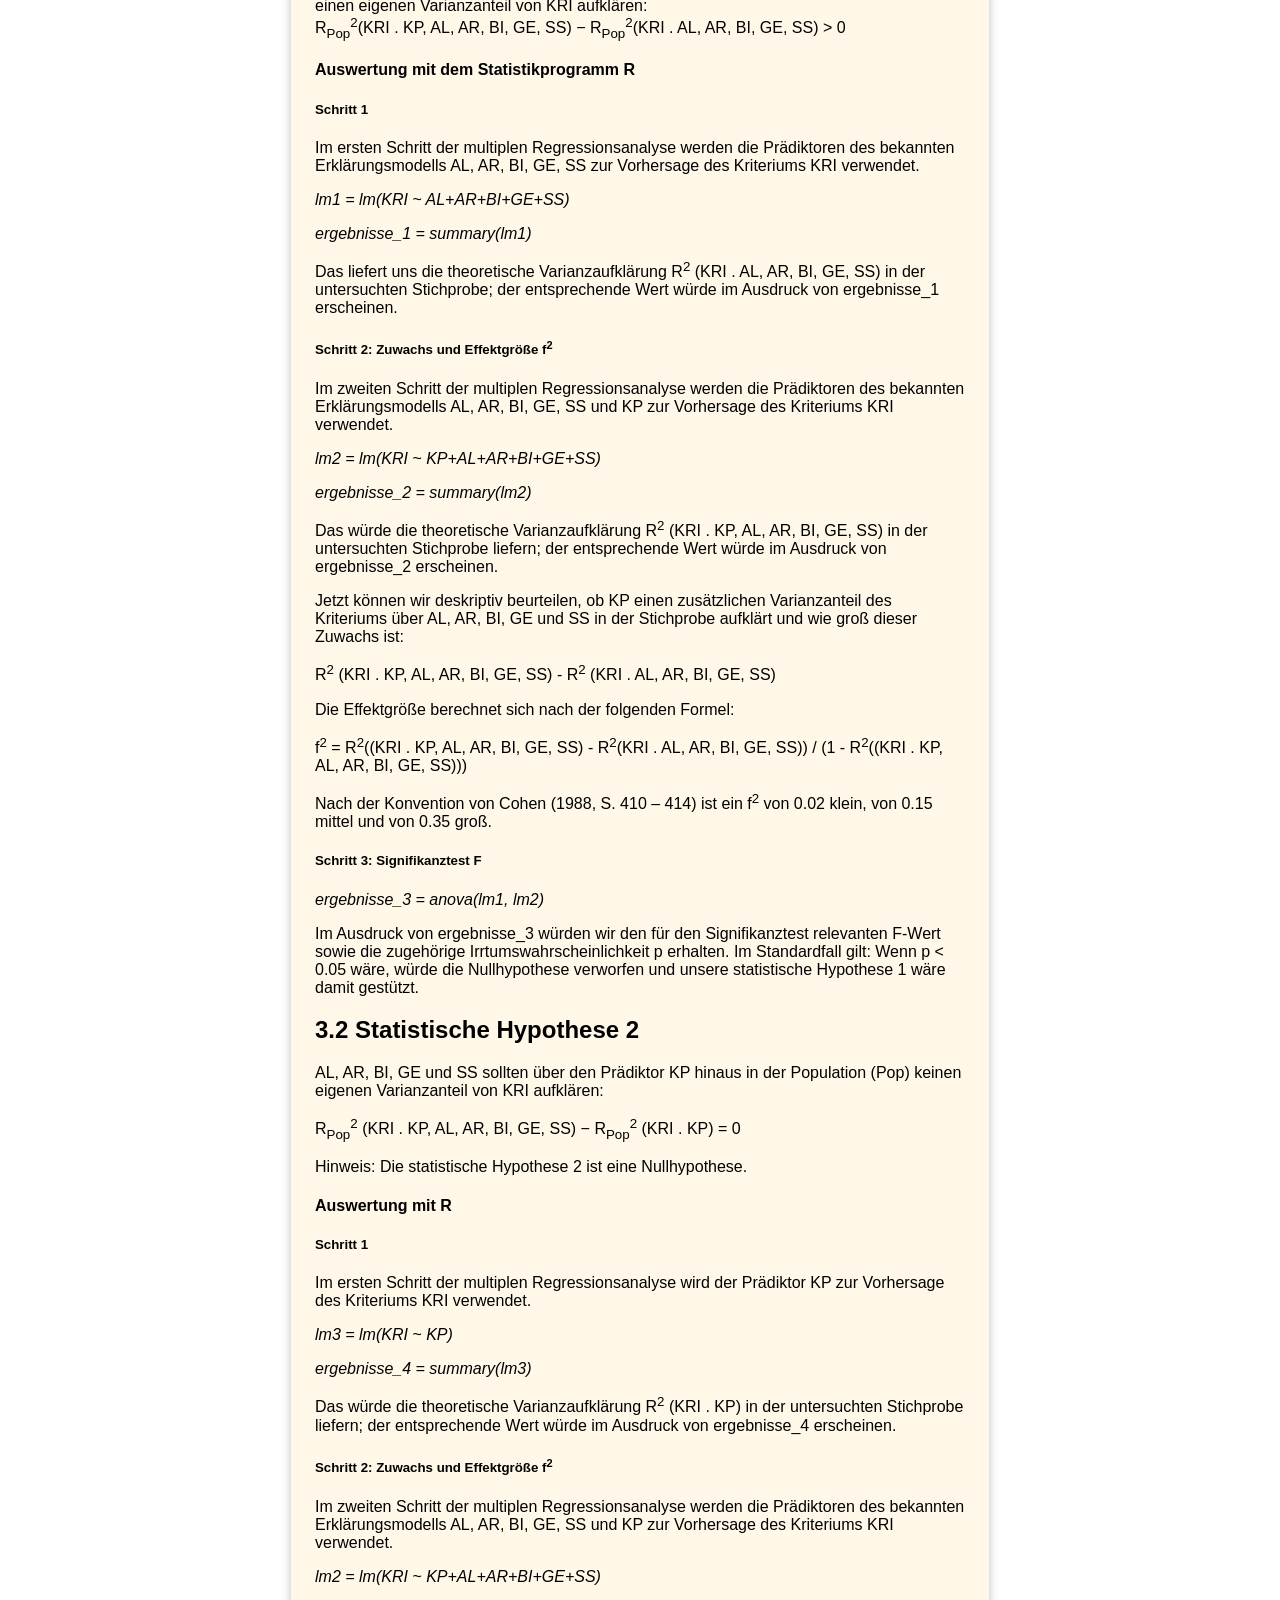
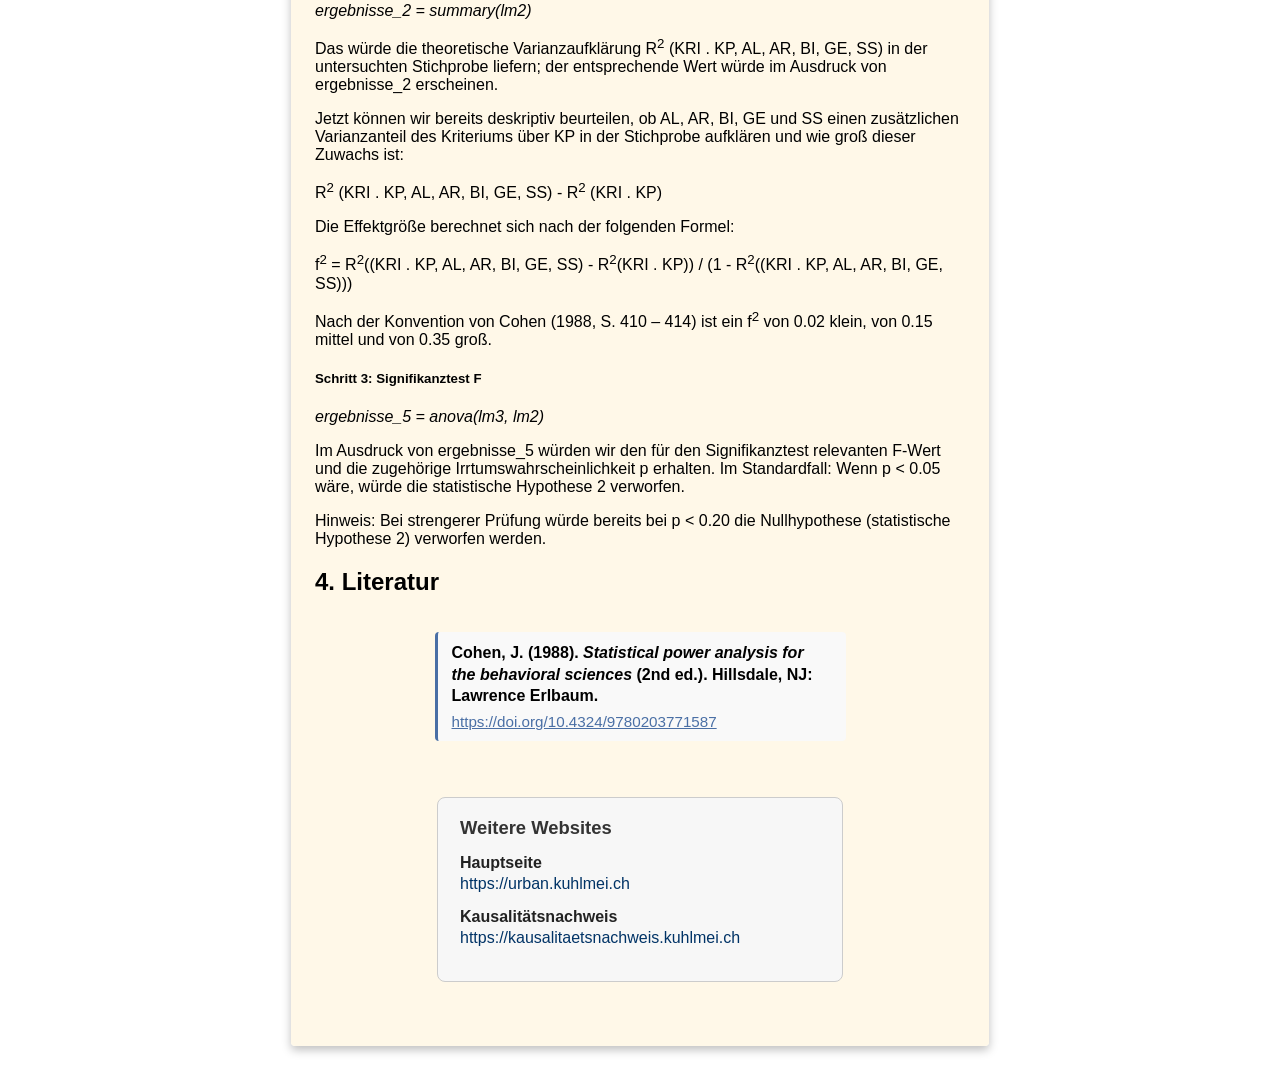
==== commit 077d167e: "Add files via upload" ====
--- a/daten.html
+++ b/daten.html
@@ -376,8 +376,18 @@
 <p> Hinweis: Bei strengerer Prüfung würde bereits bei p < 0.20 die Nullhypothese (statistische Hypothese 2) verworfen werden. </p>
 
 <h2> 4. Literatur </h2>
-<p> Cohen, J. (1988). <em>Statistical power analysis for the behavioral sciences</em> (2nd ed.). Hillsdale, NJ: Lawrence Erlbaum. </p>
-<p><a href="https://doi.org/10.4324/9780203771587">https://doi.org/10.4324/9780203771587</a></p>
+
+<div style="display: flex; justify-content: center;">
+    <div class="lit-box">
+        <div class="lit-title">
+            Cohen, J. (1988). <em>Statistical power analysis for the behavioral sciences</em> (2nd ed.). Hillsdale, NJ: Lawrence Erlbaum.
+        </div>
+        <a href="https://doi.org/10.4324/9780203771587" class="lit-link">
+            https://doi.org/10.4324/9780203771587
+        </a>
+    </div>
+</div>
+
 
 <div class="linkbox small-centered">
 
@@ -397,8 +407,6 @@
         </a>
     </div>
 
-</div>
-
     </div>
 
 </div>
--- a/style.css
+++ b/style.css
@@ -249,4 +249,28 @@
     margin: 2.5rem auto;   /* zentriert */
     padding: 1.2rem 1.4rem;
     text-align: left;
-}+}
+
+/* Schmale Literatur-Box (380px) */
+.lit-box {
+    max-width: 380px;          /* sehr schmal */
+    background: #f9f9f9;       /* dezenter Hintergrund */
+    border-left: 3px solid #4a6fa5;  /* hellblauer Akzent */
+    padding: 10px 14px;
+    margin: 16px 0;
+    border-radius: 4px;
+}
+
+/* Titel / Zitat */
+.lit-title {
+    font-weight: 600;
+    margin-bottom: 6px;
+    line-height: 1.35;
+}
+
+/* Link */
+.lit-link {
+    color: #4a6fa5;
+    font-size: 0.95rem;
+}
+
